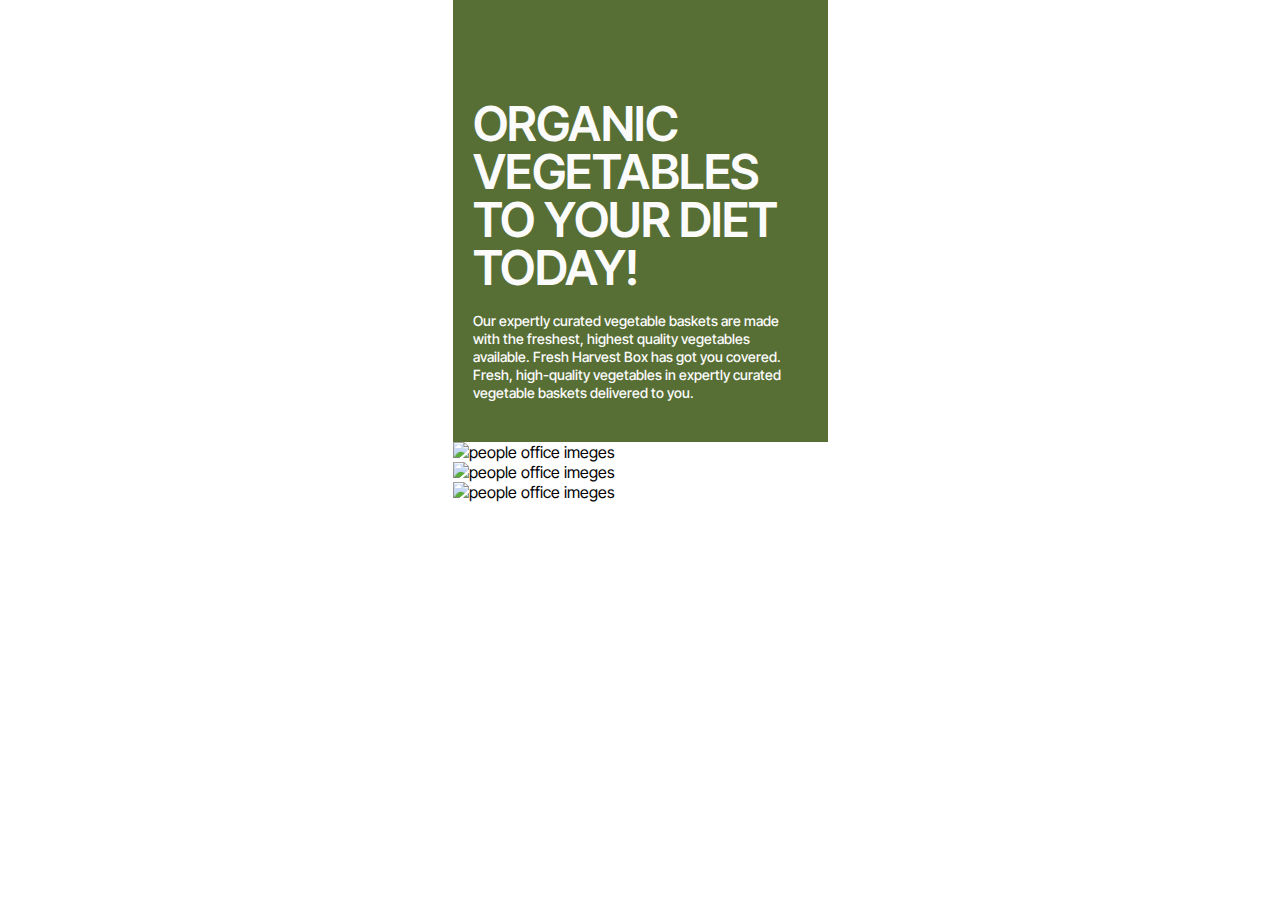
==== hero.html @ 8f541274 "update" ====
<!DOCTYPE html>
<html lang="en">

<head>
    <meta charset="UTF-8">
    <meta name="viewport" content="width=device-width, initial-scale=1.0">
    <title>Document</title>
    <link rel="stylesheet" href="./hero.css">
    <link rel="preconnect" href="https://fonts.googleapis.com">
    <link rel="preconnect" href="https://fonts.gstatic.com" crossorigin>
    <link href="https://fonts.googleapis.com/css2?family=Inter+Tight:ital,wght@0,100..900;1,100..900&display=swap"
        rel="stylesheet">

</head>

<body>
    <section class="hero container">
        <div class="hero-box-subject">
            <h1 class="box-title">organic vegetables to your diet today!</h1>
            <p class="box-text">Our expertly curated vegetable baskets are made with the freshest, highest quality
                vegetables available.
                Fresh Harvest
                Box has got you covered. Fresh, high-quality vegetables in expertly curated vegetable baskets delivered
                to you.</p>
        </div>
        <div class="hero-box-img">
            <img srcset="./images/people-office-mob-2x.webp 2x, ./images/people-office-mob.webp 1x"
                src="./images/people-office-mob.webp" alt="people office imeges" class="section-mob-bg" loading="eager">
            <img srcset="./images/people-office-tab-2x.jpg 2x, ./images/people-office-tab.jpg 1x"
                src="./images/people-office-tab.jpg" alt="people office imeges" class="section-tab-bg" loading="lazy">
            <img srcset="./images/people-office-2x.jpg 2x, ./images/people-office.jpg 1x"
                src="./images/people-office.jpg" alt="people office imeges" class="section-des-bg" loading="lazy">
        </div>

    </section>





</body>

</html>
---- hero.css ----
body {
    margin: 0 auto;
    font-family: "Inter Tight", sans-serif;
   
}

h1,
h2,
h3,
h4,
h5,
h6,
p {
    margin: 0;
}

a {
    text-decoration: none;
}

ul {
    list-style: none;
    padding-left: 0;
    margin: 0;
}

address {
    font-style: normal;
}

img {
    display: block;
    max-width: 100%;
    height: auto;
}

button {
    font-family: inherit;
    color: currentColor;
}
.container {
margin: 0 auto;
}
.hero {
    
    min-width: 320px;
    
    
}
.hero-box-subject {
    padding: 100px 20px 40px 20px;
    background: #576f35;
}
.box-title {
    
        font-weight: 600;
        font-size: 48px;
        line-height: 1;
        letter-spacing: -0.01em;
        text-transform: uppercase;
        color: #fbfbfb;
        margin-bottom: 20px;
}
.box-text {
    
        font-weight: 500;
        font-size: 14px;
        line-height: 1.28571;
        color: #fbfbfb;
}

@media screen and (min-width: 375px) {
.container {
    width: 375px;
    }

}
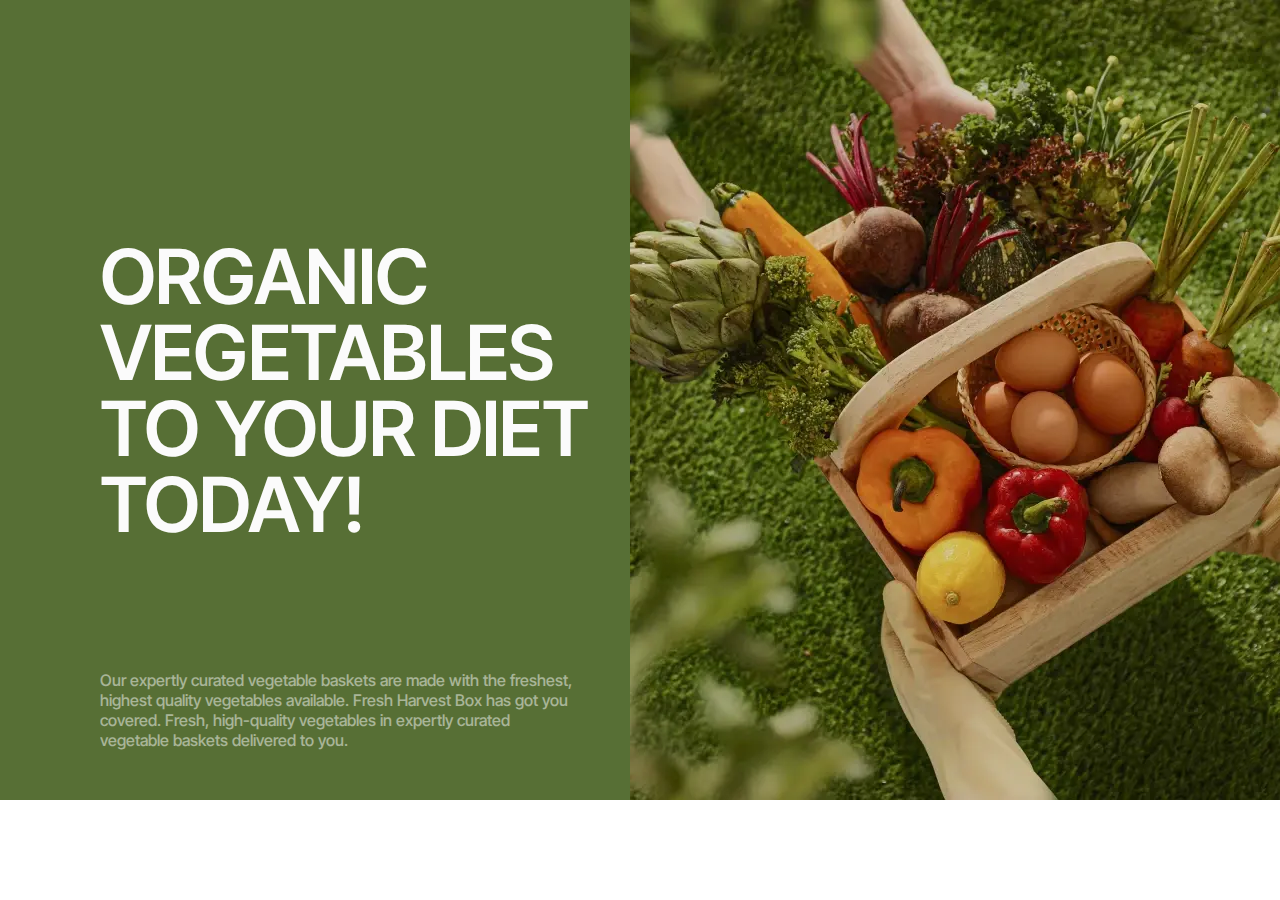
==== commit 5a6781ae: "update" ====
--- a/hero.html
+++ b/hero.html
@@ -23,13 +23,20 @@
                 Box has got you covered. Fresh, high-quality vegetables in expertly curated vegetable baskets delivered
                 to you.</p>
         </div>
-        <div class="hero-box-img">
-            <img srcset="./images/people-office-mob-2x.webp 2x, ./images/people-office-mob.webp 1x"
-                src="./images/people-office-mob.webp" alt="people office imeges" class="section-mob-bg" loading="eager">
-            <img srcset="./images/people-office-tab-2x.jpg 2x, ./images/people-office-tab.jpg 1x"
-                src="./images/people-office-tab.jpg" alt="people office imeges" class="section-tab-bg" loading="lazy">
-            <img srcset="./images/people-office-2x.jpg 2x, ./images/people-office.jpg 1x"
-                src="./images/people-office.jpg" alt="people office imeges" class="section-des-bg" loading="lazy">
+        <div class="hero-box-back">
+            <!-- <img srcset="./img/hero-mob-2x.webp 2x, ./img/hero-mob-1x.webp 1x" src="./img/hero-mob-1x.webp" alt="images"
+                class="hero-mob-img" loading="lazy">
+            <img srcset="./img/hero-tab-2x.webp 2x, ./img/hero-tab-1x.webp 1x" src="./img/hero-tab-1x.webp" alt="images"
+                class="hero-tab-img" loading="lazy">
+            <img srcset="./img/hero-des-2x.webp 2x, ./img/hero-des-1x.webp 1x" src="./img/hero-des-1x.webp" alt="images"
+                class="hero-des-img" loading="lazy"> -->
+            <picture>
+                <source srcset="./img/hero-des-2x.webp 2x 2x, ./img/hero-des-1x.webp 1x" media="(min-width: 1280px)">
+                <source srcset="./img/hero-tab-2x.webp 2x, ./img/hero-tab-1x.webp 1x" media="(min-width: 768px)">
+                <source srcset="./img/hero-mob-2x.webp 2x, ./img/hero-mob-1x.webp  1x" media="(min-width: 375px)">
+                <img src="./img/hero-mob-1x.webp" class="hero-mob-img" alt="Taxi Service" loading="lazy">
+            </picture>
+
         </div>
 
     </section>
--- a/hero.css
+++ b/hero.css
@@ -42,36 +42,94 @@
 margin: 0 auto;
 }
 .hero {
-    
-    min-width: 320px;
-    
-    
+    min-width: 320px;      
 }
+
 .hero-box-subject {
     padding: 100px 20px 40px 20px;
     background: #576f35;
 }
 .box-title {
     
-        font-weight: 600;
-        font-size: 48px;
-        line-height: 1;
-        letter-spacing: -0.01em;
-        text-transform: uppercase;
-        color: #fbfbfb;
-        margin-bottom: 20px;
+    font-weight: 600;
+    font-size: 48px;
+    line-height: 1;
+    letter-spacing: -0.01em;
+    text-transform: uppercase;
+    color: #fbfbfb;
+    margin-bottom: 20px;
 }
 .box-text {
     
-        font-weight: 500;
-        font-size: 14px;
-        line-height: 1.28571;
-        color: #fbfbfb;
+    font-weight: 500;
+    font-size: 14px;
+    line-height: 1.3;
+    color: #fbfbfb;
 }
+
+.hero-box-back {
+   
+}
+
+.hero-mob-img {
+    width: 100%;
+    height: 100%;
+    object-fit: cover;
+    object-position: center;
+}
+
+
 
 @media screen and (min-width: 375px) {
 .container {
     width: 375px;
+}
+
+}
+
+@media screen and (min-width: 768px) {
+.container {
+    width: 768px;
     }
 
+.hero-box-subject {
+    padding: 122px 32px 50px 32px; 
+}
+
+.box-title {
+    font-size: 76px;
+    margin-bottom: 25px;
+}
+
+.box-text {
+    font-size: 16px;
+    line-height: 1.25;
+    width: 603px;
+}
+}
+
+@media screen and (min-width: 1280px) {
+.container {
+    width: 1280px;
+    }
+.hero {
+    display: flex;
+}
+.hero-box-subject {
+    padding: 238px 28px 50px 100px;
+}
+
+.box-title {
+    font-size: 76px;
+    margin-bottom: 128px;
+    width: 502px;
+}
+
+.box-text {
+    font-size: 16px;
+    line-height: 1.25;
+    width: 472px;
+    opacity: 0.5;
+}
+
 }